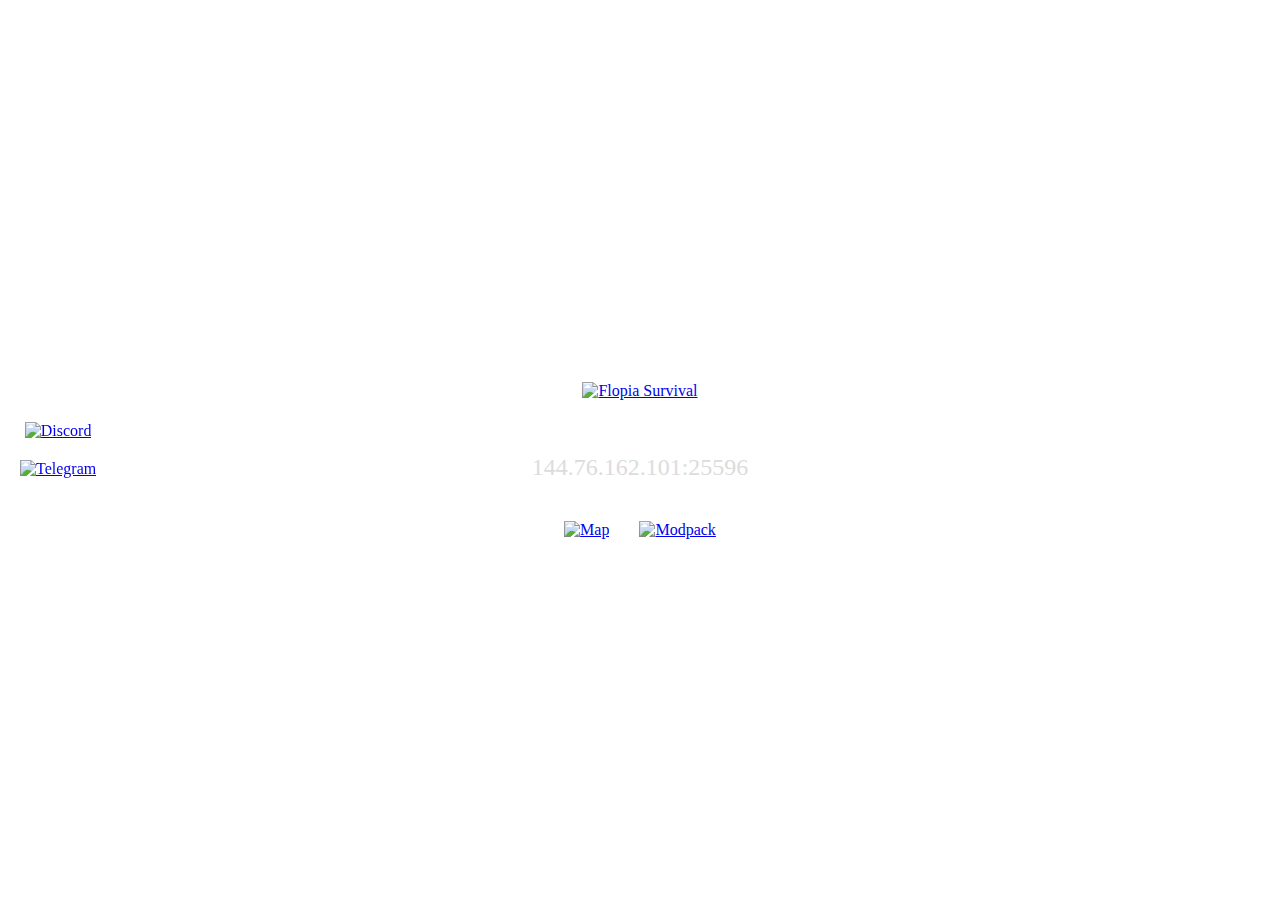
==== index.html @ 23d64cf0 "Add files via upload" ====
<!DOCTYPE html>
<html lang="en">
<head>
    <meta charset="UTF-8">
    <meta name="viewport" content="width=device-width, initial-scale=1.0">
    <link rel="stylesheet" href="styles.css">
    <title>Flopia Survival</title>
</head>
<body>
    <div class="main-container">
        <!-- Логотип, при нажатии переход на главную -->
        <a href="index.html">
            <img src="images/logo.png" alt="Flopia Survival" class="logo">
        </a>

        <!-- IP сервера, при нажатии копируется -->
        <p id="server-ip" onclick="copyToClipboard('144.76.162.101:25596')">144.76.162.101:25596</p>

        <!-- Кнопки для Discord и Telegram -->
        <div class="social-links">
            <a href="https://discord.gg/8GUPSjHcP2" target="_blank">
                <img src="images/discord.png" alt="Discord" class="social-icon">
            </a>
            <a href="https://t.me/flopian" target="_blank">
                <img src="images/telegram.png" alt="Telegram" class="social-icon">
            </a>
        </div>

        <!-- Кнопки для карты и модпака -->
        <div class="map-modpack-buttons">
            <a href="map-selection.html">
                <img src="images/map_button.png" alt="Map">
            </a>
            <a href="modpack.zip" download>
                <img src="images/modpack_button.png" alt="Modpack">
            </a>
        </div>
    </div>

    <script src="scripts.js"></script>
</body>
</html>
---- styles.css ----
/* Основной фон */
body {
    margin: 0;
    padding: 0;
    background-image: url('images/background.png');
    background-size: cover;
    background-position: center;
    background-repeat: no-repeat;
    height: 100vh;
    width: 100vw;
    overflow-x: hidden;
    display: flex;
    justify-content: center;
    align-items: center;
    flex-direction: column;
}

/* Основной контейнер */
.main-container {
    text-align: center;
    margin-top: 50px;
}

/* Логотип с переходом на главную страницу */
.logo {
    width: 300px;
    cursor: pointer;
}

/* Стили для IP адреса */
#server-ip {
    font-size: 24px;
    color: #dcdcdc;
    cursor: pointer;
    transition: color 0.3s ease;
}

/* Анимация изменения цвета при наведении на IP */
#server-ip:hover {
    color: #8cff8cbd;
}

/* Стили для кнопок Map и Modpack */
.map-modpack-buttons {
    display: flex;
    justify-content: center;
    gap: 30px; /* Отступ между кнопками */
    margin-top: 40px;
}

.map-modpack-buttons img {
    width: 200px;
    transition: transform 0.5s ease;
}

/* Увеличение кнопки при наведении */
.map-modpack-buttons img:hover {
    transform: scale(1.1);
}

/* Стили для кнопок Discord и Telegram */
.social-links {
    position: fixed;
    left: 20px;
    top: 50%;
    transform: translateY(-50%);
    display: flex;
    flex-direction: column;
    gap: 20px; /* Отступ между кнопками */
}

.social-links img {
    width: 60px;
    transition: transform 0.5s ease;
}

/* Увеличение иконок при наведении */
.social-links img:hover {
    transform: scale(1.1);
}

/* Стили для карт */
.interactive-map {
    width: 80%;
    height: auto;
    margin-top: 20px;
}

/* Адаптивность для мобильных устройств */
@media only screen and (max-width: 768px) {
    .logo {
        width: 200px;
    }
    #server-ip {
        font-size: 18px;
    }
    .map-modpack-buttons img {
        width: 150px;
    }
    .social-links img {
        width: 40px;
    }
}
/* Основной фон */
body {
    margin: 0;
    padding: 0;
    background-image: url('images/background.png');
    background-size: cover;
    background-position: center;
    background-repeat: no-repeat;
    height: 100vh;
    width: 100vw;
    display: flex;
    justify-content: center;
    align-items: center;
    flex-direction: column;
}

/* Основной контейнер */
.main-container {
    text-align: center;
    margin-top: 20px;
}

/* Логотип */
.logo {
    width: 300px;
    cursor: pointer;
    margin-bottom: 30px; /* Отступ снизу, чтобы не пересекаться с картой */
}

/* Контейнер для карты с соотношением сторон 4:3 */
.map-container {
    width: 80vw; /* Занимает 80% ширины окна браузера */
    height: calc(80vw * 0.75); /* Высота = 75% ширины для соотношения 4:3 */
    max-width: 1200px; /* Максимальная ширина контейнера для карты */
    max-height: 900px; /* Максимальная высота контейнера для карты (4:3) */
    border: 2px solid #fff;
    box-shadow: 0 0 15px rgba(0, 0, 0, 0.5);
}
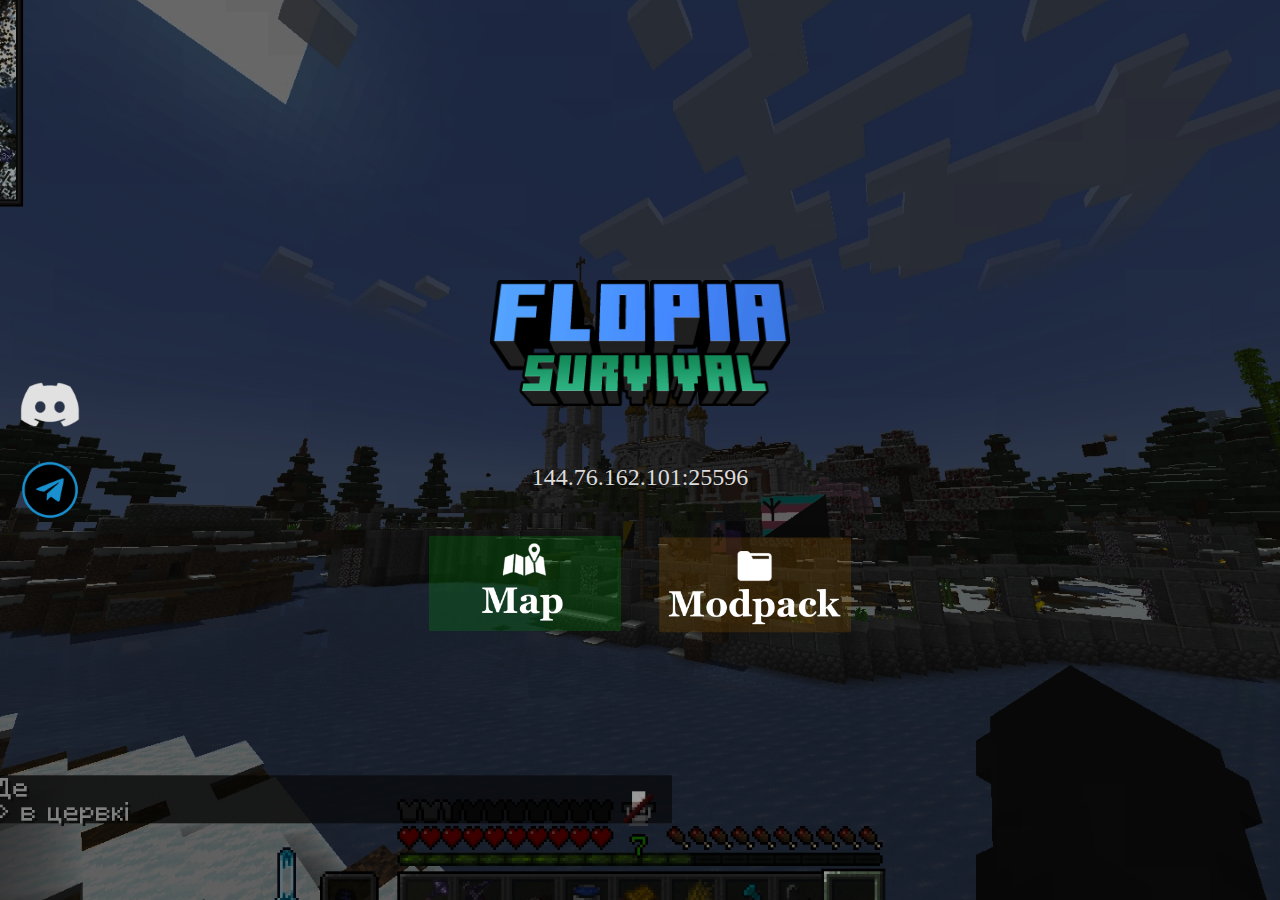
==== commit 1d90bbf2: "Update index.html" ====
--- a/index.html
+++ b/index.html
@@ -31,7 +31,7 @@
             <a href="map-selection.html">
                 <img src="images/map_button.png" alt="Map">
             </a>
-            <a href="modpack.zip" download>
+             <a href="https://drive.google.com/file/d/14O0XhW2dbg4s9pqi6A37InigJrRYzRoN/view?usp=sharing" target="_blank">
                 <img src="images/modpack_button.png" alt="Modpack">
             </a>
         </div>
--- a/styles.css
+++ b/styles.css
@@ -139,3 +139,21 @@
     border: 2px solid #fff;
     box-shadow: 0 0 15px rgba(0, 0, 0, 0.5);
 }
+.map-selection {
+    display: flex;
+    justify-content: center;
+    margin-bottom: 30px; /* Отступ между рядами кнопок */
+}
+
+.map-selection a {
+    margin: 0 20px;
+}
+
+.map-selection img {
+    width: 200px;
+    transition: transform 0.5s ease;
+}
+
+.map-selection img:hover {
+    transform: scale(1.1);
+}
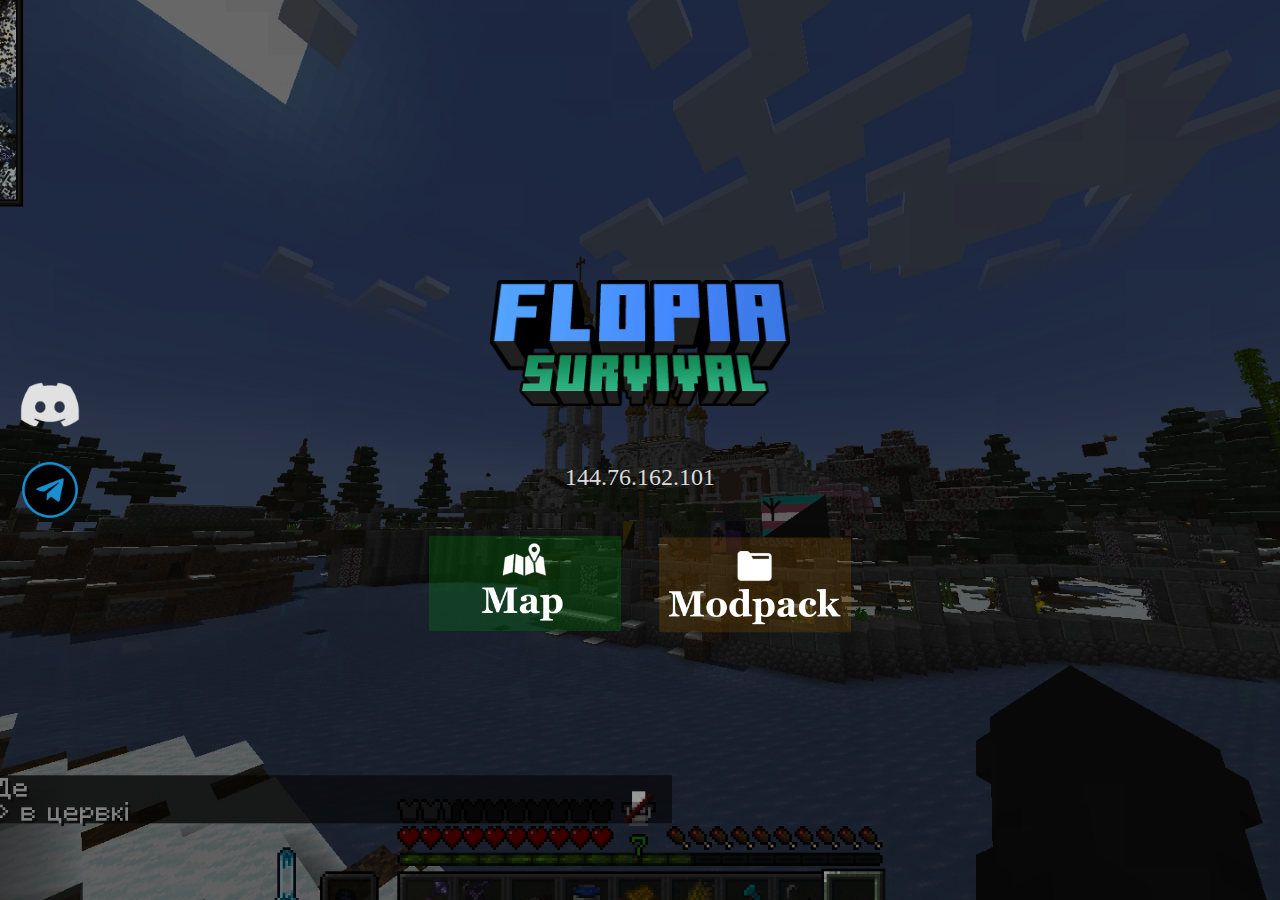
==== commit fee9f130: "Update index.html" ====
--- a/index.html
+++ b/index.html
@@ -14,7 +14,7 @@
         </a>
 
         <!-- IP сервера, при нажатии копируется -->
-        <p id="server-ip" onclick="copyToClipboard('144.76.162.101:25596')">144.76.162.101:25596</p>
+        <p id="server-ip" onclick="copyToClipboard('144.76.162.101')">144.76.162.101</p>
 
         <!-- Кнопки для Discord и Telegram -->
         <div class="social-links">
